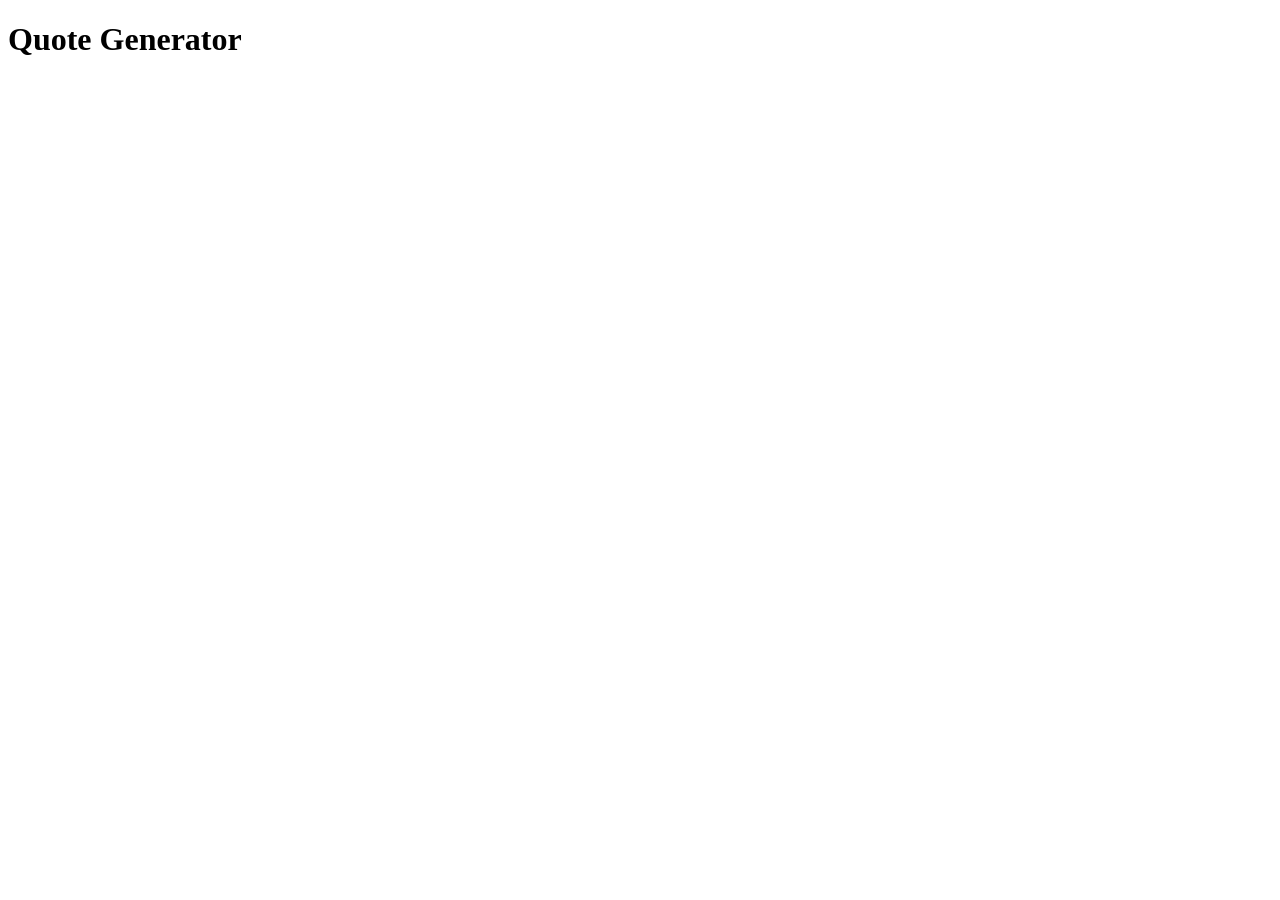
==== quote.html @ f05db7a8 "first commit" ====
<!DOCTYPE html>
<html lang="en">
<head>
    <meta charset="UTF-8">
    <meta name="viewport" content="width=device-width, initial-scale=1.0">
    <title>Quotes Generator</title>
</head>
<body>
    <h1>Quote Generator</h1>
</body>
</html>
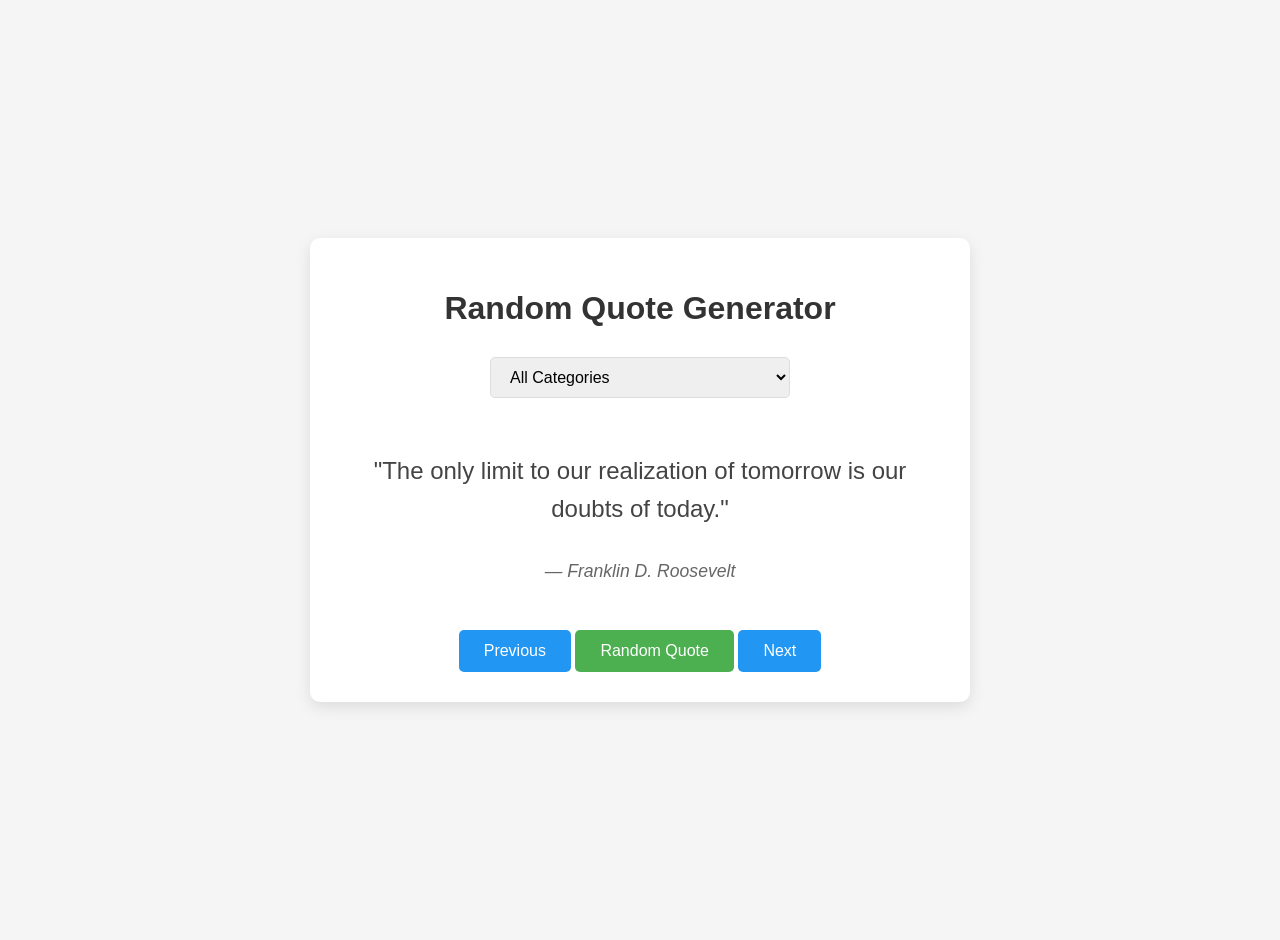
==== commit d75519c2: "quote generation" ====
--- a/quote.html
+++ b/quote.html
@@ -3,9 +3,36 @@
 <head>
     <meta charset="UTF-8">
     <meta name="viewport" content="width=device-width, initial-scale=1.0">
-    <title>Quotes Generator</title>
+    <title>Random Quote Generator</title>
+    <link rel="stylesheet" href="quote.css">
+   
 </head>
 <body>
-    <h1>Quote Generator</h1>
+    <div class="container">
+        <h1>Random Quote Generator</h1>
+        
+        <div class="category-selector">
+            <select id="category">
+                <option value="all">All Categories</option>
+                <option value="inspiration">Inspiration</option>
+                <option value="motivation">Motivation</option>
+                <option value="science">Science</option>
+               
+            </select>
+        </div>
+        
+        <div class="quote-container">
+            <p class="quote-text" id="quote-text">Click the button below to generate a random quote!</p>
+            <p class="quote-author" id="quote-author"></p>
+        </div>
+        
+        <div class="button-container">
+            <button id="prev-btn">Previous</button>
+            <button id="generate-btn">Random Quote</button>
+            <button id="next-btn">Next</button>
+        </div>
+        
+    </div>
 </body>
+<script src="quote.js"></script>
 </html>
--- a/quote.css
+++ b/quote.css
@@ -0,0 +1,87 @@
+body {
+    font-family: 'Arial', sans-serif;
+    background-color: #f5f5f5;
+    display: flex;
+    justify-content: center;
+    align-items: center;
+    min-height: 100vh;
+    margin: 0;
+    padding: 20px;
+}
+
+.container {
+    background-color: white;
+    border-radius: 10px;
+    box-shadow: 0 5px 15px rgba(0, 0, 0, 0.1);
+    padding: 30px;
+    width: 100%;
+    max-width: 600px;
+    text-align: center;
+}
+
+h1 {
+    color: #333;
+    margin-bottom: 30px;
+}
+
+.quote-container {
+    margin: 30px 0;
+    min-height: 150px;
+    display: flex;
+    flex-direction: column;
+    justify-content: center;
+}
+
+.quote-text {
+    font-size: 1.5rem;
+    line-height: 1.6;
+    color: #444;
+    margin-bottom: 15px;
+}
+
+.quote-author {
+    font-style: italic;
+    color: #666;
+    font-size: 1.1rem;
+}
+
+.category-selector {
+    margin: 20px 0;
+}
+
+select {
+    padding: 10px 15px;
+    border-radius: 5px;
+    border: 1px solid #ddd;
+    font-size: 1rem;
+    width: 100%;
+    max-width: 300px;
+}
+
+button {
+    background-color: #4CAF50;
+    color: white;
+    border: none;
+    padding: 12px 25px;
+    font-size: 1rem;
+    border-radius: 5px;
+    cursor: pointer;
+    transition: background-color 0.3s;
+}
+
+button:hover {
+    background-color: #45a049;
+}
+
+.footer {
+    margin-top: 30px;
+    font-size: 0.9rem;
+    color: #888;
+}
+#prev-btn, #next-btn {
+    background-color: #2196F3;
+}
+
+#prev-btn:hover, #next-btn:hover {
+    background-color: #0b7dda;
+}
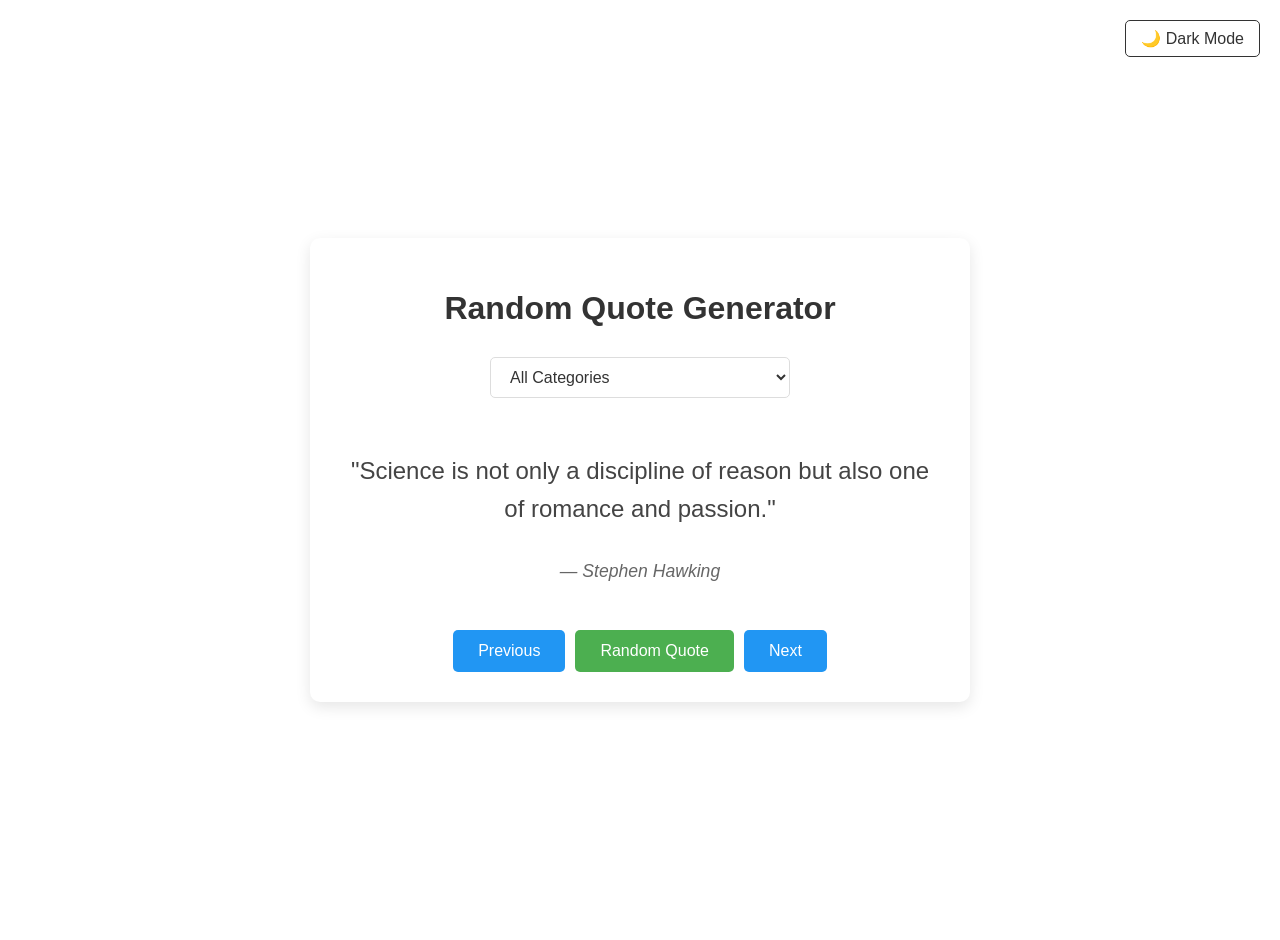
==== commit a0f2e8a2: "dark mode" ====
--- a/quote.html
+++ b/quote.html
@@ -9,6 +9,11 @@
 </head>
 <body>
     <div class="container">
+        <div class="theme-toggle">
+            <button id="theme-btn">🌙 Dark Mode</button>
+        </div>
+
+    
         <h1>Random Quote Generator</h1>
         
         <div class="category-selector">
--- a/quote.css
+++ b/quote.css
@@ -1,26 +1,59 @@
+:root {
+    --bg-color: white;
+    --text-color: #333;
+    --container-bg: white;
+    --quote-text-color: #444;
+    --quote-author-color: #666;
+    --button-bg: #4CAF50;
+    --button-hover: #45a049;
+    --nav-button-bg: #2196F3;
+    --nav-button-hover: #0b7dda;
+    --select-bg: white;
+    --select-border: #ddd;
+    --shadow-color: rgba(0, 0, 0, 0.1);
+}
+
+[data-theme="dark"] {
+    --bg-color: #121212;
+    --text-color: #f5f5f5;
+    --container-bg: #1e1e1e;
+    --quote-text-color: #e0e0e0;
+    --quote-author-color: #aaaaaa;
+    --button-bg: #2E7D32;
+    --button-hover: #1B5E20;
+    --nav-button-bg: #1565C0;
+    --nav-button-hover: #0D47A1;
+    --select-bg: #333;
+    --select-border: #555;
+    --shadow-color: rgba(0, 0, 0, 0.3);
+}
+
 body {
     font-family: 'Arial', sans-serif;
-    background-color: #f5f5f5;
+    background-color: var(--bg-color);
+    color: var(--text-color);
     display: flex;
     justify-content: center;
     align-items: center;
     min-height: 100vh;
     margin: 0;
     padding: 20px;
+    transition: background-color 0.3s, color 0.3s;
 }
 
 .container {
-    background-color: white;
+    background-color: var(--container-bg);
     border-radius: 10px;
-    box-shadow: 0 5px 15px rgba(0, 0, 0, 0.1);
+    box-shadow: 0 5px 15px var(--shadow-color);
     padding: 30px;
     width: 100%;
     max-width: 600px;
     text-align: center;
+    transition: background-color 0.3s, box-shadow 0.3s;
 }
 
 h1 {
-    color: #333;
+    color: var(--text-color);
     margin-bottom: 30px;
 }
 
@@ -35,14 +68,16 @@
 .quote-text {
     font-size: 1.5rem;
     line-height: 1.6;
-    color: #444;
+    color: var(--quote-text-color);
     margin-bottom: 15px;
+    transition: color 0.3s;
 }
 
 .quote-author {
     font-style: italic;
-    color: #666;
+    color: var(--quote-author-color);
     font-size: 1.1rem;
+    transition: color 0.3s;
 }
 
 .category-selector {
@@ -52,14 +87,24 @@
 select {
     padding: 10px 15px;
     border-radius: 5px;
-    border: 1px solid #ddd;
+    border: 1px solid var(--select-border);
     font-size: 1rem;
     width: 100%;
     max-width: 300px;
+    background-color: var(--select-bg);
+    color: var(--text-color);
+    transition: all 0.3s;
+}
+
+.button-container {
+    display: flex;
+    justify-content: center;
+    gap: 10px;
+    margin-top: 20px;
 }
 
 button {
-    background-color: #4CAF50;
+    background-color: var(--button-bg);
     color: white;
     border: none;
     padding: 12px 25px;
@@ -70,18 +115,31 @@
 }
 
 button:hover {
-    background-color: #45a049;
+    background-color: var(--button-hover);
 }
 
-.footer {
-    margin-top: 30px;
-    font-size: 0.9rem;
-    color: #888;
-}
 #prev-btn, #next-btn {
-    background-color: #2196F3;
+    background-color: var(--nav-button-bg);
 }
 
 #prev-btn:hover, #next-btn:hover {
-    background-color: #0b7dda;
+    background-color: var(--nav-button-hover);
+}
+
+.theme-toggle {
+    position: absolute;
+    top: 20px;
+    right: 20px;
+}
+
+#theme-btn {
+    background-color: transparent;
+    color: var(--text-color);
+    border: 1px solid var(--text-color);
+    padding: 8px 15px;
+}
+
+#theme-btn:hover {
+    background-color: var(--text-color);
+    color: var(--bg-color);
 }
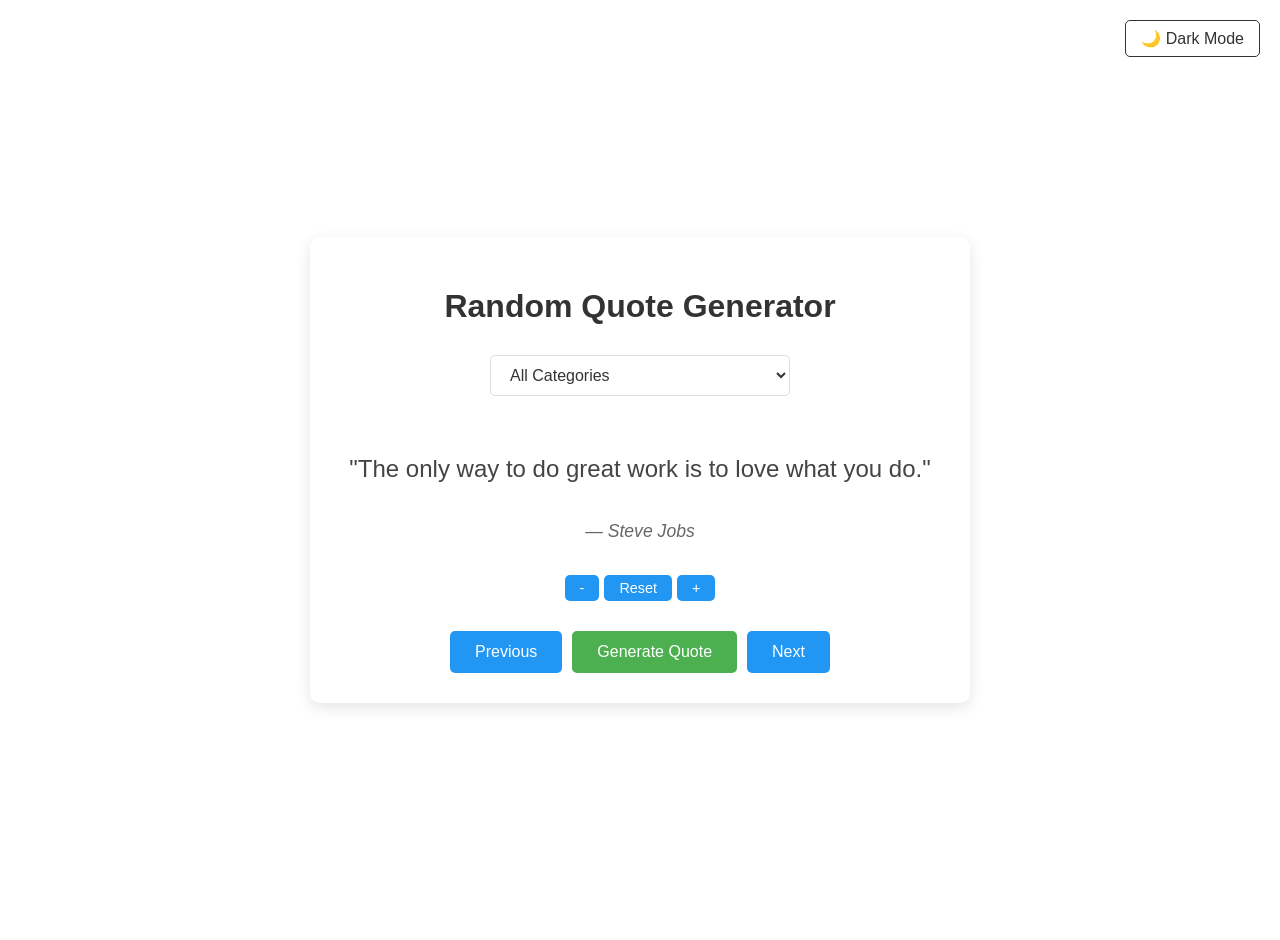
==== commit 25083ab0: "zoom in zoom out feature" ====
--- a/quote.html
+++ b/quote.html
@@ -29,12 +29,19 @@
         <div class="quote-container">
             <p class="quote-text" id="quote-text">Click the button below to generate a random quote!</p>
             <p class="quote-author" id="quote-author"></p>
+
+            <div class="zoom-controls">
+                <button id="zoom-out-btn">-</button>
+                <button id="zoom-reset-btn">Reset</button>
+                <button id="zoom-in-btn">+</button>
+            </div>
         </div>
         
         <div class="button-container">
             <button id="prev-btn">Previous</button>
-            <button id="generate-btn">Random Quote</button>
+            <button id="generate-btn">Generate Quote</button>
             <button id="next-btn">Next</button>
+
         </div>
         
     </div>
--- a/quote.css
+++ b/quote.css
@@ -142,4 +142,21 @@
 #theme-btn:hover {
     background-color: var(--text-color);
     color: var(--bg-color);
+}
+
+.zoom-controls {
+    display: flex;
+    justify-content: center;
+    gap: 5px;
+    margin-top: 15px;
+}
+
+#zoom-out-btn, #zoom-reset-btn, #zoom-in-btn {
+    padding: 5px 15px;
+    font-size: 0.9rem;
+    background-color: var(--nav-button-bg);
+}
+
+#zoom-out-btn:hover, #zoom-reset-btn:hover, #zoom-in-btn:hover {
+    background-color: var(--nav-button-hover);
 }
